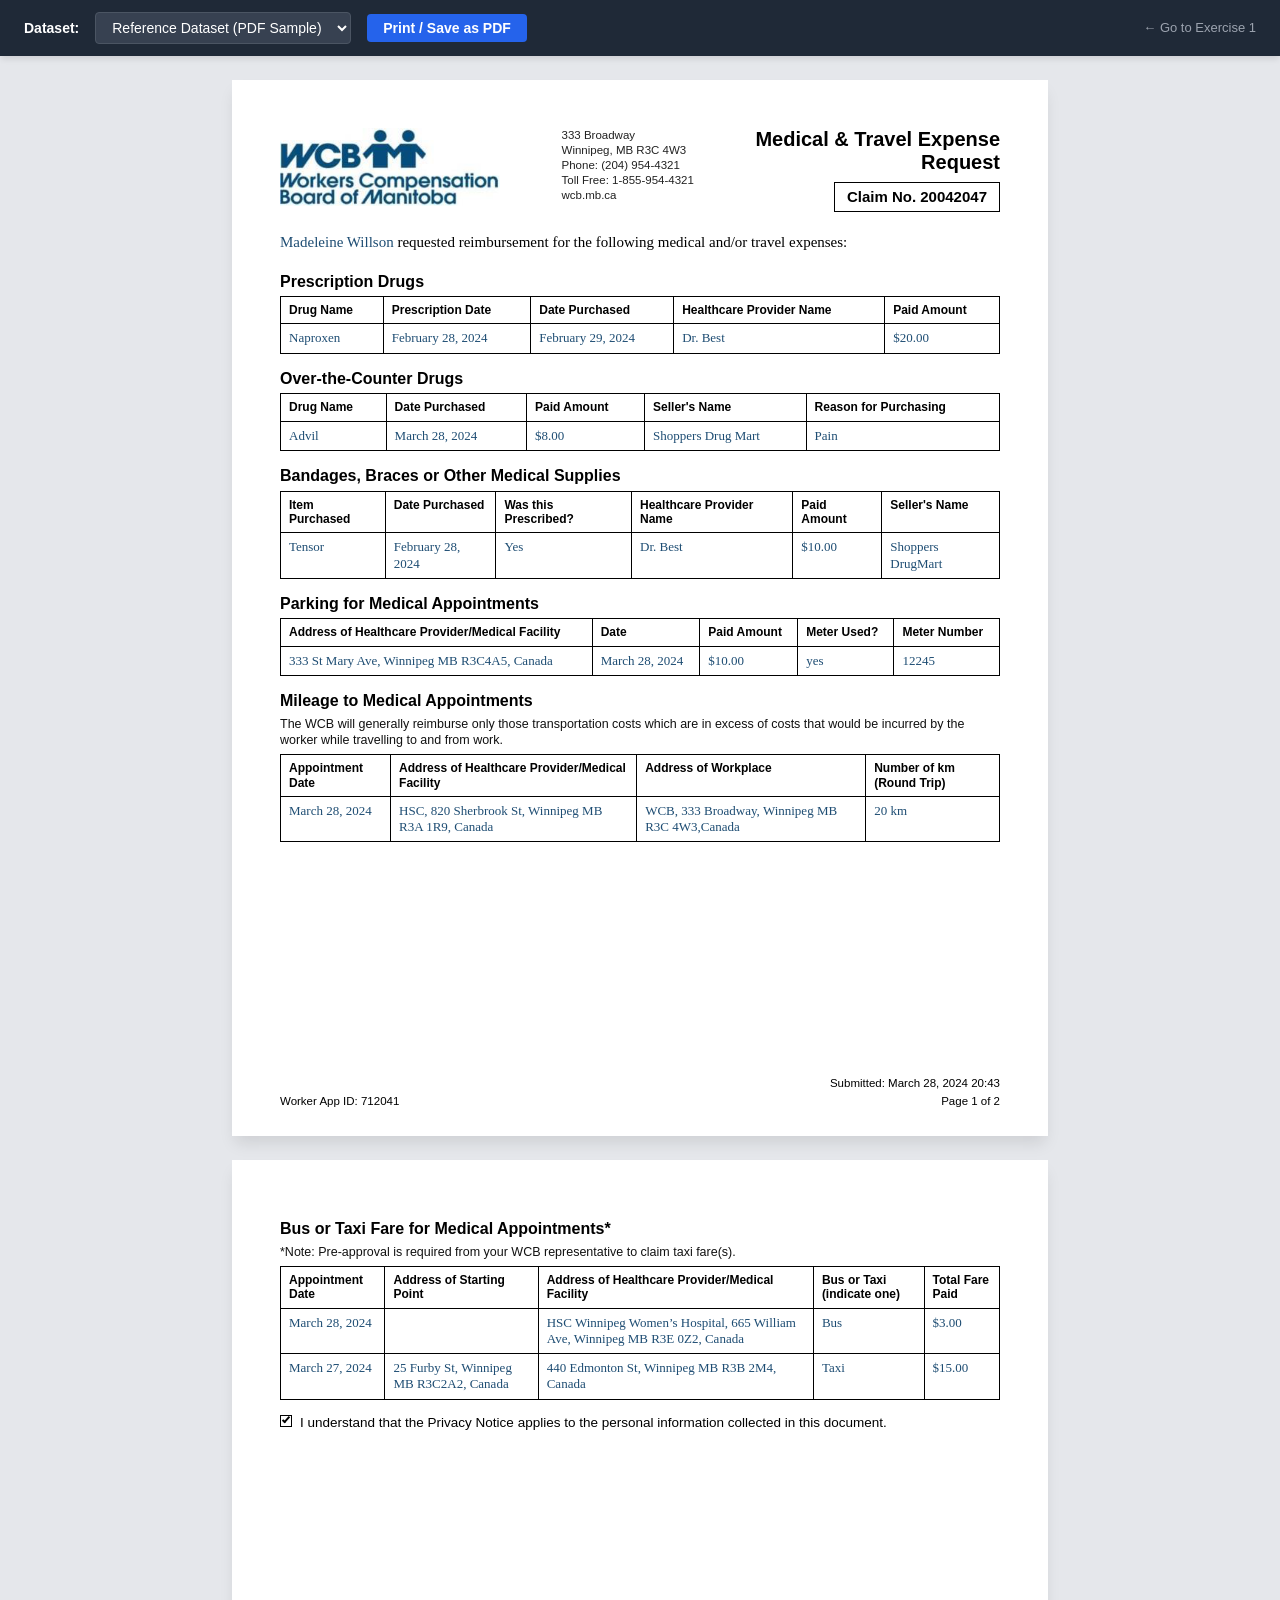
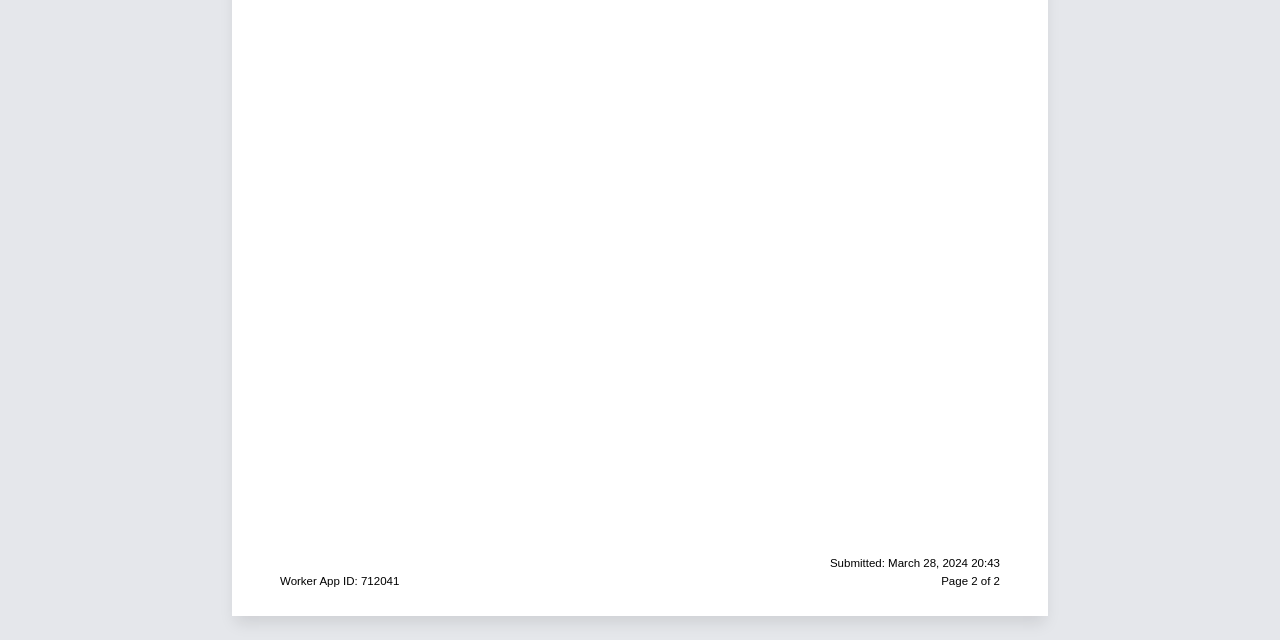
==== exercise-2/index.html @ 65958e10 "Complete WCB document recreation project for Exercise 1 and Exercise 2" ====
<!DOCTYPE html>
<html lang="en">
<head>
  <meta charset="UTF-8">
  <meta name="viewport" content="width=device-width, initial-scale=1.0">
  <title>Exercise 2 — Medical & Travel Expense Request</title>
  <link rel="stylesheet" href="style.css">
</head>
<body>

  <!-- Screen Demo Controls (Excluded from print) -->
  <div class="demo-controls no-print">
    <label for="dataset-select">Dataset:</label>
    <select id="dataset-select" onchange="switchDataset(this.value)">
      <option value="reference">Reference Dataset (PDF Sample)</option>
      <option value="minimal">Minimal Dataset</option>
      <option value="large">Large Dataset</option>
    </select>
    <button onclick="printDocument()">Print / Save as PDF</button>
    <a href="../exercise-1/index.html" class="nav-link">← Go to Exercise 1</a>
  </div>

  <!-- Main Render Target -->
  <div id="document-app"></div>

  <!-- Scripts -->
  <script src="../shared/common.js"></script>
  <script src="data.js"></script>
  <script src="script.js"></script>
</body>
</html>
---- exercise-2/style.css ----
/* Exercise 2 Specific Styles — Medical & Travel Expense Request */

@import url('../shared/common.css');

.table-section-title {
  font-size: 16px;
  font-weight: 700;
  color: #000000;
  margin-top: 14px;
  margin-bottom: 4px;
}

.table-disclaimer-note {
  font-size: 12.5px;
  color: #111111;
  margin-bottom: 6px;
  line-height: 1.3;
}

/* Expense Tables */
.expense-table {
  width: 100%;
  border-collapse: collapse;
  margin-bottom: 14px;
  font-size: 12.5px;
}

.expense-table th,
.expense-table td {
  border: 1.5px solid var(--border-color);
  padding: 6px 8px;
  text-align: left;
  vertical-align: top;
}

.expense-table th {
  font-weight: 700;
  color: #000000;
  background-color: #ffffff;
  font-size: 12px;
  line-height: 1.2;
}

.expense-table td {
  font-family: var(--font-serif);
  color: var(--wcb-blue);
  font-size: 13px;
  line-height: 1.25;
}

.expense-table td.empty-row-cell {
  color: #666666;
  font-style: italic;
  text-align: center;
  font-family: var(--font-sans);
}

/* Page 2 Bottom Section */
.p2-privacy-container {
  margin-top: auto;
  padding-bottom: 24px;
}
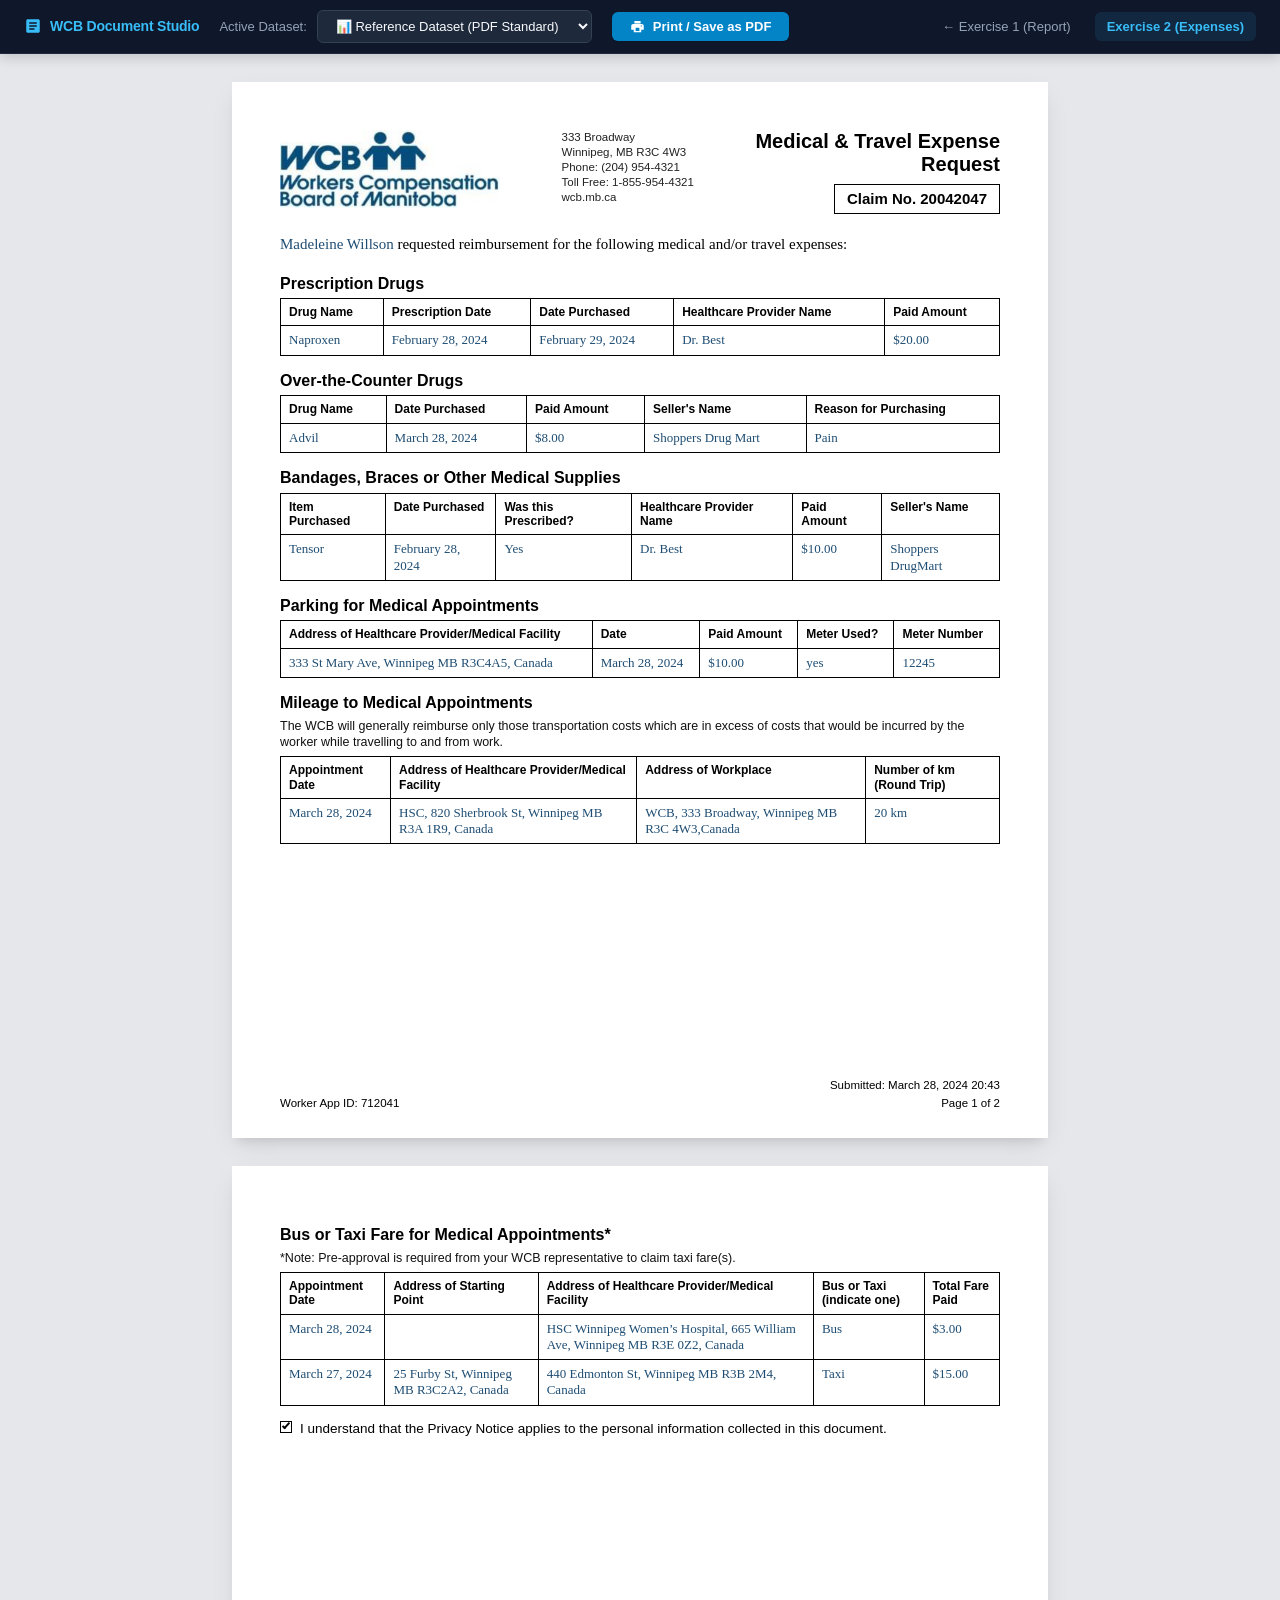
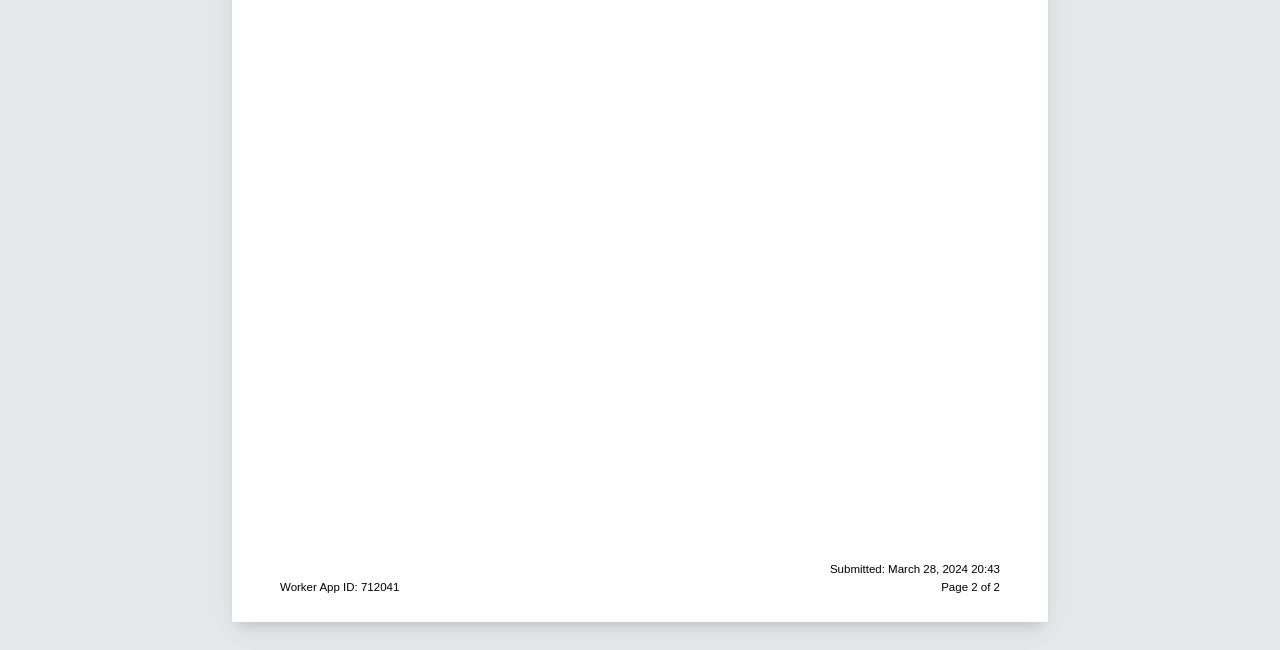
==== commit b0e2488d: "Professional UI/UX enhancement: sleek screen control panel, ARIA accessibility, JSDoc annotations, h" ====
--- a/exercise-2/index.html
+++ b/exercise-2/index.html
@@ -3,25 +3,40 @@
 <head>
   <meta charset="UTF-8">
   <meta name="viewport" content="width=device-width, initial-scale=1.0">
-  <title>Exercise 2 — Medical & Travel Expense Request</title>
+  <title>Exercise 2 — Medical & Travel Expense Request | WCB Document Studio</title>
   <link rel="stylesheet" href="style.css">
 </head>
 <body>
 
-  <!-- Screen Demo Controls (Excluded from print) -->
-  <div class="demo-controls no-print">
-    <label for="dataset-select">Dataset:</label>
-    <select id="dataset-select" onchange="switchDataset(this.value)">
-      <option value="reference">Reference Dataset (PDF Sample)</option>
-      <option value="minimal">Minimal Dataset</option>
-      <option value="large">Large Dataset</option>
-    </select>
-    <button onclick="printDocument()">Print / Save as PDF</button>
-    <a href="../exercise-1/index.html" class="nav-link">← Go to Exercise 1</a>
+  <!-- Professional Screen Demo Controls (Excluded from print) -->
+  <div class="demo-controls no-print" role="region" aria-label="Document Controls">
+    <div class="brand-badge">
+      <svg viewBox="0 0 24 24"><path d="M19 3H5c-1.1 0-2 .9-2 2v14c0 1.1.9 2 2 2h14c1.1 0 2-.9 2-2V5c0-1.1-.9-2-2-2zm-5 14H7v-2h7v2zm3-4H7v-2h10v2zm0-4H7V7h10v2z"/></svg>
+      <span>WCB Document Studio</span>
+    </div>
+
+    <div class="controls-group">
+      <label for="dataset-select">Active Dataset:</label>
+      <select id="dataset-select" onchange="switchDataset(this.value)" aria-label="Select Dataset">
+        <option value="reference">📊 Reference Dataset (PDF Standard)</option>
+        <option value="minimal">⚡ Minimal Dataset (Sparse Values)</option>
+        <option value="large">📈 Large Dataset (Extended Multi-row)</option>
+      </select>
+    </div>
+
+    <button class="btn-print" onclick="printDocument()" aria-label="Print Document or Save as PDF">
+      <svg viewBox="0 0 24 24"><path d="M19 8H5c-1.66 0-3 1.34-3 3v6h4v4h12v-4h4v-6c0-1.66-1.34-3-3-3zm-4 11H9v-5h6v5zm3-7c-.55 0-1-.45-1-1s.45-1 1-1 1 .45 1 1-.45 1-1 1zm-1-9H7v4h10V3z"/></svg>
+      <span>Print / Save as PDF</span>
+    </button>
+
+    <div class="nav-links">
+      <a href="../exercise-1/index.html" class="nav-link">← Exercise 1 (Report)</a>
+      <a href="../exercise-2/index.html" class="nav-link active">Exercise 2 (Expenses)</a>
+    </div>
   </div>
 
   <!-- Main Render Target -->
-  <div id="document-app"></div>
+  <main id="document-app"></main>
 
   <!-- Scripts -->
   <script src="../shared/common.js"></script>
